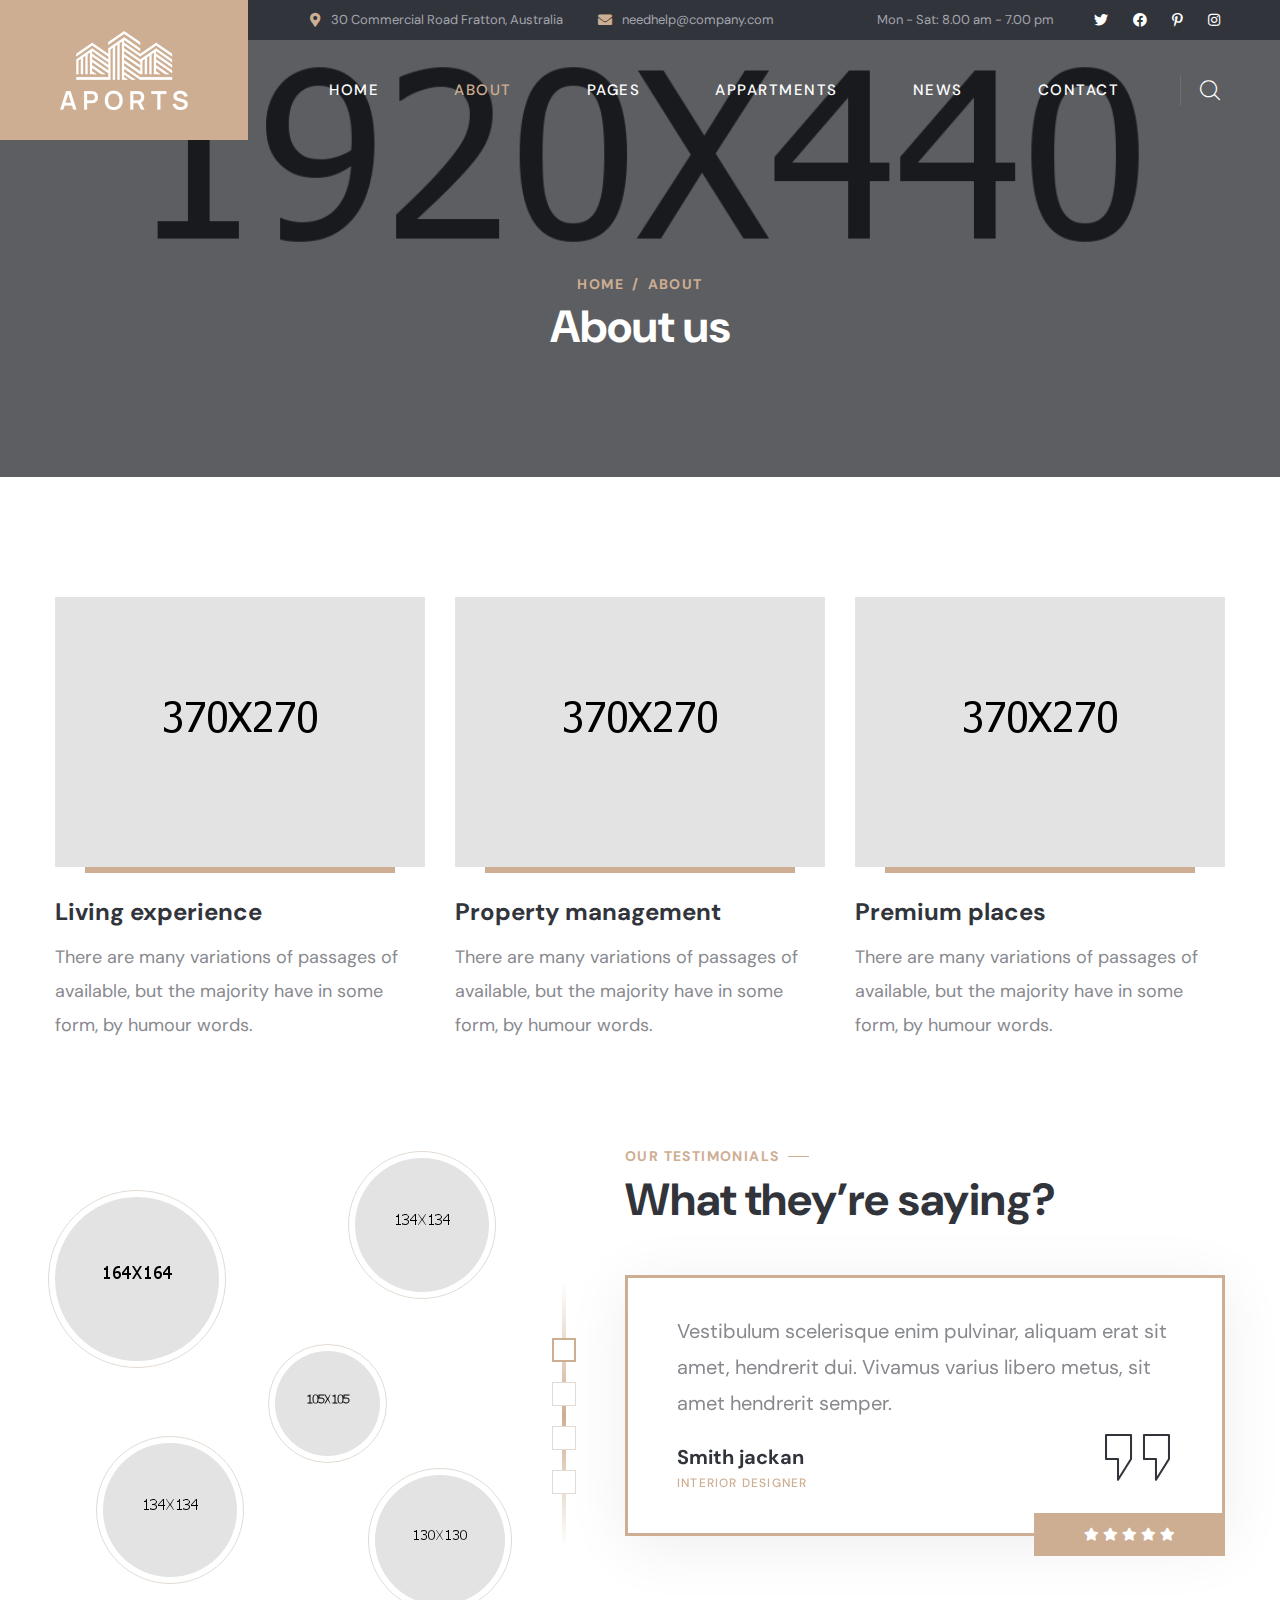
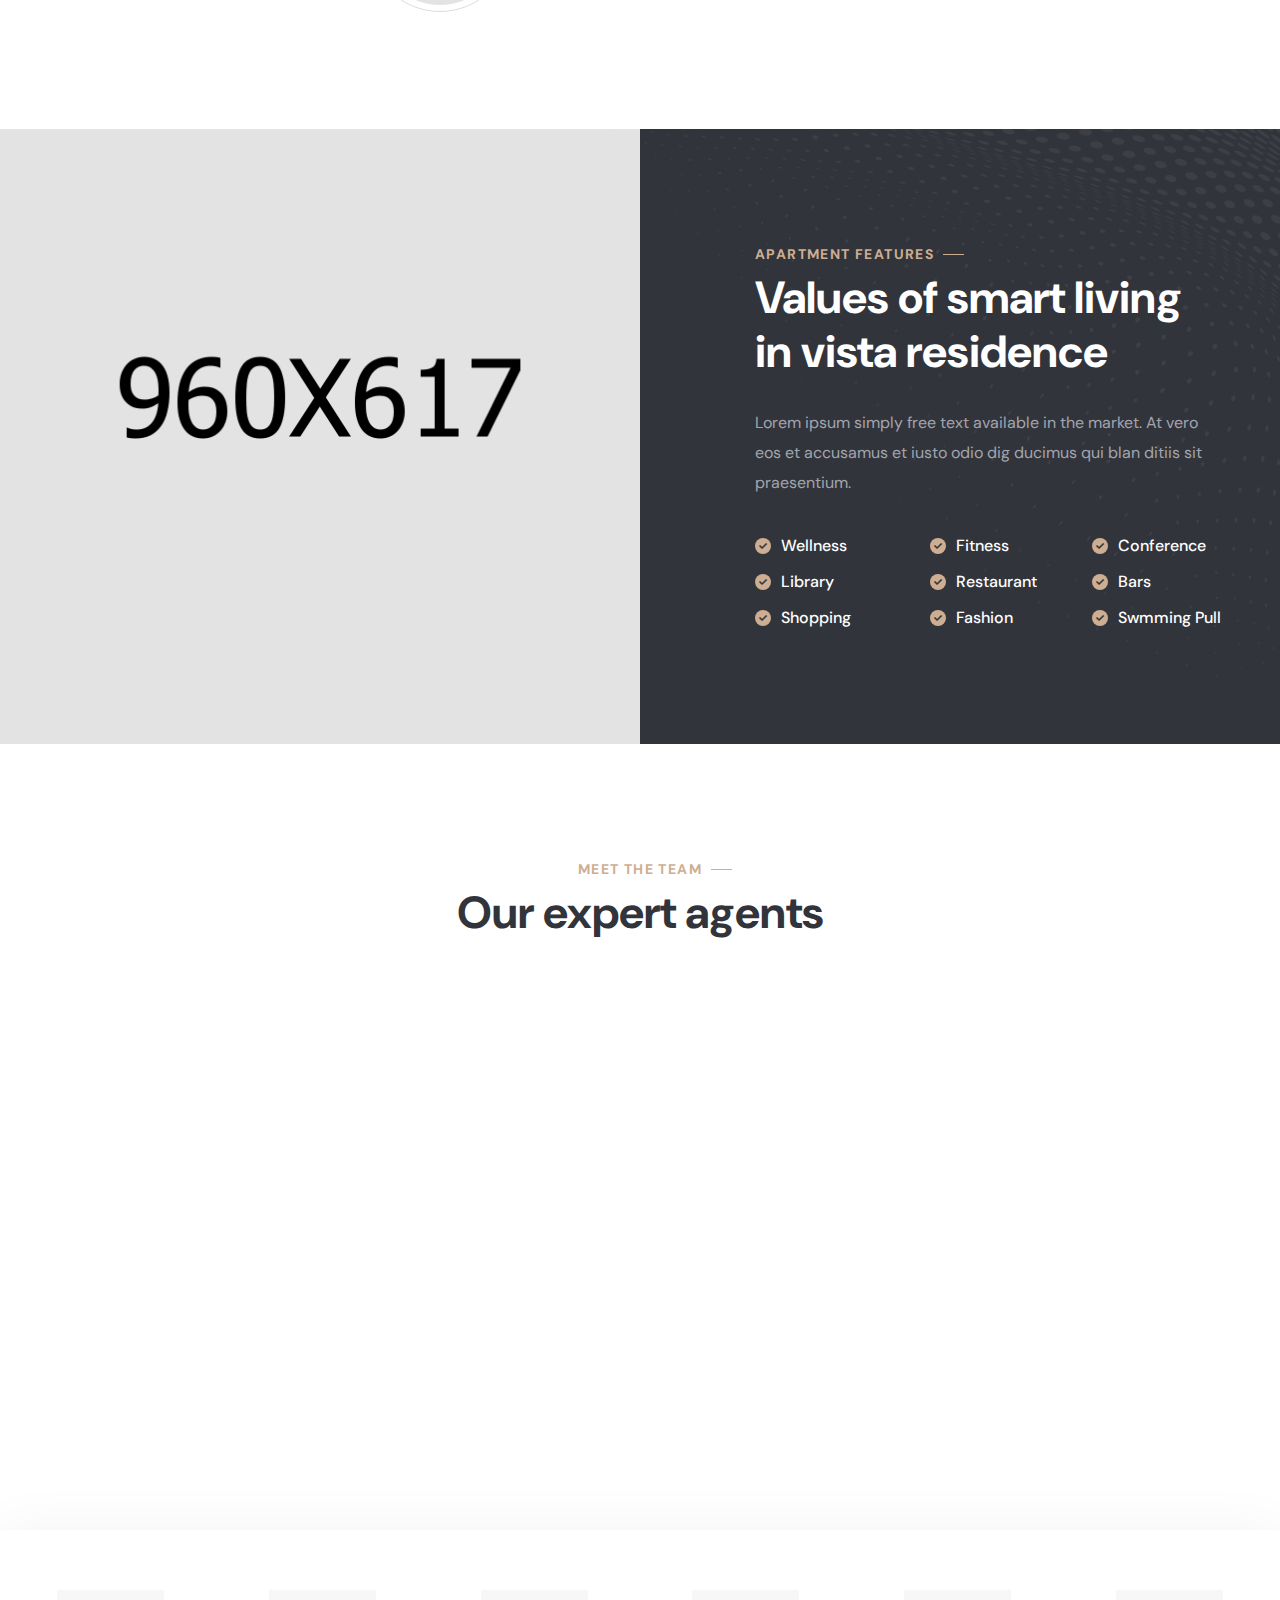
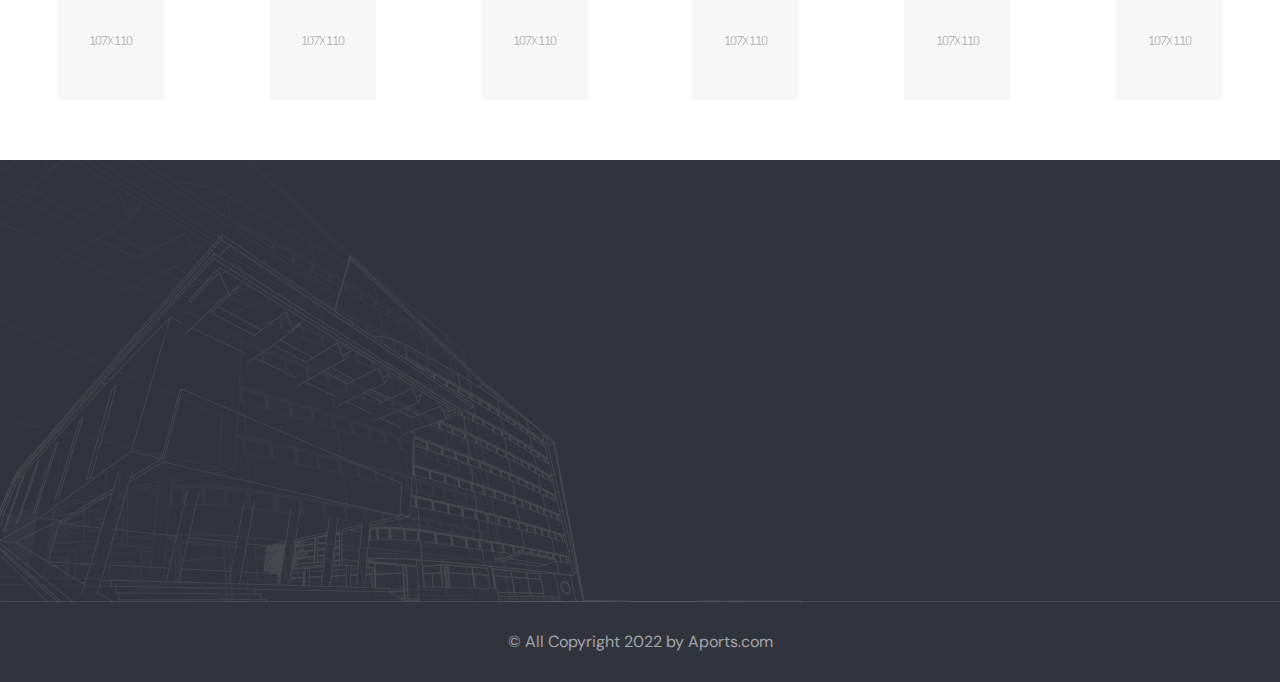
==== about.html @ 5c876b4f "initial commit" ====
<!DOCTYPE html>
<html lang="en">

<head>
    <meta charset="UTF-8" />
    <meta name="viewport" content="width=device-width, initial-scale=1.0" />
    <title> About || Aports || Aports HTML 5 Template </title>
    <!-- favicons Icons -->
    <link rel="apple-touch-icon" sizes="180x180" href="assets/images/favicons/apple-touch-icon.png" />
    <link rel="icon" type="image/png" sizes="32x32" href="assets/images/favicons/favicon-32x32.png" />
    <link rel="icon" type="image/png" sizes="16x16" href="assets/images/favicons/favicon-16x16.png" />
    <link rel="manifest" href="assets/images/favicons/site.webmanifest" />
    <meta name="description" content="Aports HTML 5 Template " />

    <!-- fonts -->
    <link rel="preconnect" href="https://fonts.googleapis.com">

    <link rel="preconnect" href="https://fonts.gstatic.com" crossorigin>

    <link
        href="https://fonts.googleapis.com/css2?family=DM+Sans:ital,wght@0,400;0,500;0,700;1,400;1,500;1,700&display=swap"
        rel="stylesheet">

    <link rel="stylesheet" href="assets/vendors/bootstrap/css/bootstrap.min.css" />
    <link rel="stylesheet" href="assets/vendors/animate/animate.min.css" />
    <link rel="stylesheet" href="assets/vendors/animate/custom-animate.css" />
    <link rel="stylesheet" href="assets/vendors/fontawesome/css/all.min.css" />
    <link rel="stylesheet" href="assets/vendors/jarallax/jarallax.css" />
    <link rel="stylesheet" href="assets/vendors/jquery-magnific-popup/jquery.magnific-popup.css" />
    <link rel="stylesheet" href="assets/vendors/nouislider/nouislider.min.css" />
    <link rel="stylesheet" href="assets/vendors/nouislider/nouislider.pips.css" />
    <link rel="stylesheet" href="assets/vendors/odometer/odometer.min.css" />
    <link rel="stylesheet" href="assets/vendors/swiper/swiper.min.css" />
    <link rel="stylesheet" href="assets/vendors/aports-icons/style.css">
    <link rel="stylesheet" href="assets/vendors/tiny-slider/tiny-slider.min.css" />
    <link rel="stylesheet" href="assets/vendors/reey-font/stylesheet.css" />
    <link rel="stylesheet" href="assets/vendors/owl-carousel/owl.carousel.min.css" />
    <link rel="stylesheet" href="assets/vendors/owl-carousel/owl.theme.default.min.css" />
    <link rel="stylesheet" href="assets/vendors/bxslider/jquery.bxslider.css" />
    <link rel="stylesheet" href="assets/vendors/bootstrap-select/css/bootstrap-select.min.css" />
    <link rel="stylesheet" href="assets/vendors/vegas/vegas.min.css" />
    <link rel="stylesheet" href="assets/vendors/jquery-ui/jquery-ui.css" />
    <link rel="stylesheet" href="assets/vendors/timepicker/timePicker.css" />

    <!-- template styles -->
    <link rel="stylesheet" href="assets/css/aports.css" />
    <link rel="stylesheet" href="assets/css/aports-responsive.css" />
</head>

<body class="custom-cursor">

    <div class="custom-cursor__cursor"></div>
    <div class="custom-cursor__cursor-two"></div>





    <div class="preloader">
        <div class="preloader__image"></div>
    </div>
    <!-- /.preloader -->


    <div class="page-wrapper">
        <header class="main-header">
            <div class="main-header__top">
                <div class="main-header__top-inner">
                    <div class="main-header__top-left">
                        <ul class="list-unstyled main-header__contact-list">
                            <li>
                                <div class="icon">
                                    <i class="fas fa-map-marker-alt"></i>
                                </div>
                                <div class="text">
                                    <p>30 Commercial Road Fratton, Australia</p>
                                </div>
                            </li>
                            <li>
                                <div class="icon">
                                    <i class="fas fa-envelope"></i>
                                </div>
                                <div class="text">
                                    <p><a href="mailto:needhelp@company.com">needhelp@company.com</a></p>
                                </div>
                            </li>
                        </ul>
                    </div>
                    <div class="main-header__top-right">
                        <div class="main-header__top-time">
                            <p>Mon - Sat: 8.00 am - 7.00 pm</p>
                        </div>
                        <div class="main-header__social">
                            <a href="#"><i class="fab fa-twitter"></i></a>
                            <a href="#"><i class="fab fa-facebook"></i></a>
                            <a href="#"><i class="fab fa-pinterest-p"></i></a>
                            <a href="#"><i class="fab fa-instagram"></i></a>
                        </div>
                    </div>
                </div>
            </div>
            <nav class="main-menu">
                <div class="main-menu__wrapper">
                    <div class="main-menu__wrapper-inner">
                        <div class="main-menu__left">
                            <div class="main-menu__logo">
                                <a href="index.html"><img src="assets/images/resources/logo-1.png" alt=""></a>
                            </div>
                        </div>
                        <div class="main-menu__main-menu-box">
                            <a href="#" class="mobile-nav__toggler"><i class="fa fa-bars"></i></a>
                            <ul class="main-menu__list">
                                <li class="dropdown">
                                    <a href="index.html">Home </a>
                                    <ul class="shadow-box">
                                        <li><a href="index.html">Home One</a></li>
                                        <li><a href="index2.html">Home Two</a></li>
                                        <li><a href="index3.html">Home Three</a></li>
                                        <li class="dropdown">
                                            <a href="#">Header Styles</a>
                                            <ul>
                                                <li><a href="index.html">Header One</a></li>
                                                <li><a href="index2.html">Header Two</a></li>
                                                <li><a href="index3.html">Header Three</a></li>
                                            </ul>
                                        </li>
                                    </ul>
                                </li>
                                <li class="current">
                                    <a href="about.html">About</a>
                                </li>
                                <li class="dropdown">
                                    <a href="#">Pages</a>
                                    <ul class="shadow-box">
                                        <li><a href="services.html">Services</a>
                                        </li>
                                        <li><a href="the-building.html">The Building</a>
                                        </li>
                                        <li><a href="agents.html">Agents</a></li>
                                        <li><a href="faq.html">FAQs</a></li>
                                    </ul>
                                </li>
                                <li class="dropdown">
                                    <a href="#">Appartments</a>
                                    <ul class="shadow-box">
                                        <li><a href="apartments.html">Apartments</a></li>
                                        <li><a href="apartment-details.html">Apartment Details</a></li>
                                    </ul>
                                </li>
                                <li class="dropdown">
                                    <a href="#">News</a>
                                    <ul class="shadow-box">
                                        <li><a href="news.html">News</a></li>
                                        <li><a href="news-details.html">News Details</a></li>
                                    </ul>
                                </li>
                                <li>
                                    <a href="contact.html">Contact</a>
                                </li>
                            </ul>
                        </div>
                        <div class="main-menu__right">
                            <div class="main-menu__search-btn-box">
                                <div class="main-menu__search-box">
                                    <a href="#" class="main-menu__search search-toggler icon-magnifying-glass"></a>
                                </div>
                                <div class="main-menu__btn-box">
                                    <a href="contact.html" class="thm-btn main-menu__btn">Schedule a Visit</a>
                                </div>
                            </div>
                        </div>
                    </div>
                </div>
            </nav>
        </header>

        <div class="stricky-header stricked-menu main-menu">
            <div class="sticky-header__content"></div><!-- /.sticky-header__content -->
        </div><!-- /.stricky-header -->

        <!--Page Header Start-->
        <section class="page-header">
            <div class="page-header-bg" style="background-image: url(assets/images/backgrounds/page-header-bg.jpg)">
            </div>
            <div class="container">
                <div class="page-header__inner">
                    <ul class="thm-breadcrumb list-unstyled">
                        <li><a href="index.html">Home</a></li>
                        <li><span>/</span></li>
                        <li>About</li>
                    </ul>
                    <h2>About us</h2>
                </div>
            </div>
        </section>
        <!--Page Header End-->

        <!--Feature Three Start-->
        <section class="feature-four">
            <div class="container">
                <div class="row">
                    <!--Feature Three Single Start-->
                    <div class="col-xl-4 col-lg-4 wow fadeInUp" data-wow-delay="100ms">
                        <div class="feature-four__single">
                            <div class="feature-four__img-box">
                                <div class="feature-four__img">
                                    <img src="assets/images/resources/feature-four-1-1.jpg" alt="">
                                </div>
                            </div>
                            <div class="feature-four__content">
                                <h3 class="feature-four__title"><a href="services.html">Living experience</a></h3>
                                <p class="feature-four__text">There are many variations of passages of available, but
                                    the majority have in some form, by humour words.</p>
                            </div>
                        </div>
                    </div>
                    <!--Feature Three Single End-->
                    <!--Feature Three Single Start-->
                    <div class="col-xl-4 col-lg-4 wow fadeInUp" data-wow-delay="100ms">
                        <div class="feature-four__single">
                            <div class="feature-four__img-box">
                                <div class="feature-four__img">
                                    <img src="assets/images/resources/feature-four-1-2.jpg" alt="">
                                </div>
                            </div>
                            <div class="feature-four__content">
                                <h3 class="feature-four__title"><a href="services.html">Property management</a></h3>
                                <p class="feature-four__text">There are many variations of passages of available, but
                                    the majority have in some form, by humour words.</p>
                            </div>
                        </div>
                    </div>
                    <!--Feature Three Single End-->
                    <!--Feature Three Single Start-->
                    <div class="col-xl-4 col-lg-4 wow fadeInUp" data-wow-delay="300ms">
                        <div class="feature-four__single">
                            <div class="feature-four__img-box">
                                <div class="feature-four__img">
                                    <img src="assets/images/resources/feature-four-1-3.jpg" alt="">
                                </div>
                            </div>
                            <div class="feature-four__content">
                                <h3 class="feature-four__title"><a href="services.html">Premium places</a></h3>
                                <p class="feature-four__text">There are many variations of passages of available, but
                                    the majority have in some form, by humour words.</p>
                            </div>
                        </div>
                    </div>
                    <!--Feature Three Single End-->
                </div>
            </div>
        </section>
        <!--Feature Three End-->

        <!--Testimonial One Start-->
        <section class="testimonial-one testimonial-two">
            <div class="container">
                <div class="row">
                    <div class="col-xl-5 col-lg-5">
                        <div class="testimonial-one__left">
                            <div class="testimonial-one__img-1">
                                <img src="assets/images/testimonial/testimonial-1-1.jpg" alt="">
                            </div>
                            <div class="testimonial-one__img-1 testimonial-one__img-2">
                                <img src="assets/images/testimonial/testimonial-1-2.jpg" alt="">
                            </div>
                            <div class="testimonial-one__img-1 testimonial-one__img-3">
                                <img src="assets/images/testimonial/testimonial-1-3.jpg" alt="">
                            </div>
                            <div class="testimonial-one__img-1 testimonial-one__img-4">
                                <img src="assets/images/testimonial/testimonial-1-4.jpg" alt="">
                            </div>
                            <div class="testimonial-one__img-1 testimonial-one__img-5">
                                <img src="assets/images/testimonial/testimonial-1-5.jpg" alt="">
                            </div>
                        </div>
                    </div>
                    <div class="col-xl-7 col-lg-7">
                        <div class="testimonial-one__right">
                            <div class="section-title text-left">
                                <span class="section-title__tagline">our Testimonials</span>
                                <h2 class="section-title__title">What they’re saying?</h2>
                            </div>
                            <div class="testimonial-one__carousel thm-owl__carousel owl-theme owl-carousel"
                                data-owl-options='{
                                "items": 1,
                                "margin": 30,
                                "smartSpeed": 700,
                                "loop":true,
                                "autoplay": 6000,
                                "nav":false,
                                "dots":true,
                                "navText": ["<span class=\"fa fa-angle-left\"></span>","<span class=\"fa fa-angle-right\"></span>"],
                                "responsive":{
                                    "0":{
                                        "items":1
                                    },
                                    "768":{
                                        "items":1
                                    },
                                    "992":{
                                        "items": 1
                                    }
                                }
                            }'>
                                <!--Testimonial One Single Start-->
                                <div class="item">
                                    <div class="testimonial-one__single">
                                        <p class="testimonial-one__text">Vestibulum scelerisque enim pulvinar, aliquam
                                            erat sit amet, hendrerit dui. Vivamus varius libero metus, sit amet
                                            hendrerit semper.</p>
                                        <div class="testimonial-one__client-info">
                                            <h3 class="testimonial-one__client-name">Smith jackan</h3>
                                            <p class="testimonial-one__client-title">interior Designer</p>
                                        </div>
                                        <div class="testimonial-one__quote">
                                            <span class="icon-quotes"></span>
                                        </div>
                                        <div class="testimonial-one__rating">
                                            <i class="fa fa-star"></i>
                                            <i class="fa fa-star"></i>
                                            <i class="fa fa-star"></i>
                                            <i class="fa fa-star"></i>
                                            <i class="fa fa-star"></i>
                                        </div>
                                    </div>
                                </div>
                                <!--Testimonial One Single End-->
                                <!--Testimonial One Single Start-->
                                <div class="item">
                                    <div class="testimonial-one__single">
                                        <p class="testimonial-one__text">Vestibulum scelerisque enim pulvinar, aliquam
                                            erat sit amet, hendrerit dui. Vivamus varius libero metus, sit amet
                                            hendrerit semper.</p>
                                        <div class="testimonial-one__client-info">
                                            <h3 class="testimonial-one__client-name">Kevin smith</h3>
                                            <p class="testimonial-one__client-title">interior Designer</p>
                                        </div>
                                        <div class="testimonial-one__quote">
                                            <span class="icon-quotes"></span>
                                        </div>
                                        <div class="testimonial-one__rating">
                                            <i class="fa fa-star"></i>
                                            <i class="fa fa-star"></i>
                                            <i class="fa fa-star"></i>
                                            <i class="fa fa-star"></i>
                                            <i class="fa fa-star"></i>
                                        </div>
                                    </div>
                                </div>
                                <!--Testimonial One Single End-->
                                <!--Testimonial One Single Start-->
                                <div class="item">
                                    <div class="testimonial-one__single">
                                        <p class="testimonial-one__text">Vestibulum scelerisque enim pulvinar, aliquam
                                            erat sit amet, hendrerit dui. Vivamus varius libero metus, sit amet
                                            hendrerit semper.</p>
                                        <div class="testimonial-one__client-info">
                                            <h3 class="testimonial-one__client-name">Mike hardson</h3>
                                            <p class="testimonial-one__client-title">interior Designer</p>
                                        </div>
                                        <div class="testimonial-one__quote">
                                            <span class="icon-quotes"></span>
                                        </div>
                                        <div class="testimonial-one__rating">
                                            <i class="fa fa-star"></i>
                                            <i class="fa fa-star"></i>
                                            <i class="fa fa-star"></i>
                                            <i class="fa fa-star"></i>
                                            <i class="fa fa-star"></i>
                                        </div>
                                    </div>
                                </div>
                                <!--Testimonial One Single End-->
                                <!--Testimonial One Single Start-->
                                <div class="item">
                                    <div class="testimonial-one__single">
                                        <p class="testimonial-one__text">Vestibulum scelerisque enim pulvinar, aliquam
                                            erat sit amet, hendrerit dui. Vivamus varius libero metus, sit amet
                                            hendrerit semper.</p>
                                        <div class="testimonial-one__client-info">
                                            <h3 class="testimonial-one__client-name">Sandar sims</h3>
                                            <p class="testimonial-one__client-title">interior Designer</p>
                                        </div>
                                        <div class="testimonial-one__quote">
                                            <span class="icon-quotes"></span>
                                        </div>
                                        <div class="testimonial-one__rating">
                                            <i class="fa fa-star"></i>
                                            <i class="fa fa-star"></i>
                                            <i class="fa fa-star"></i>
                                            <i class="fa fa-star"></i>
                                            <i class="fa fa-star"></i>
                                        </div>
                                    </div>
                                </div>
                                <!--Testimonial One Single End-->
                            </div>
                        </div>
                    </div>
                </div>
            </div>
        </section>
        <!--Testimonial One End-->

        <!--Value Two Start-->
        <section class="value-two">
            <div class="value-two__wrap">
                <div class="value-two__left">
                    <div class="value-two__bg"
                        style="background-image: url(assets/images/backgrounds/value-two-bg.jpg);"></div>
                </div>
                <div class="value-two__right">
                    <div class="value-two__shape-1 float-bob-x">
                        <img src="assets/images/shapes/value-two-shape-1.png" alt="">
                    </div>
                    <div class="value-two__right-content">
                        <div class="section-title text-left">
                            <span class="section-title__tagline">apartment features</span>
                            <h2 class="section-title__title">Values of smart living in vista residence</h2>
                        </div>
                        <p class="value-two__text">Lorem ipsum simply free text available in the market. At vero eos et
                            accusamus et iusto odio dig ducimus qui blan ditiis sit praesentium.</p>
                        <div class="value-two__points-box">
                            <ul class="list-unstyled value-two__points">
                                <li>
                                    <div class="icon">
                                        <i class="fa fa-check"></i>
                                    </div>
                                    <div class="text">
                                        <p>Wellness</p>
                                    </div>
                                </li>
                                <li>
                                    <div class="icon">
                                        <i class="fa fa-check"></i>
                                    </div>
                                    <div class="text">
                                        <p>Library</p>
                                    </div>
                                </li>
                                <li>
                                    <div class="icon">
                                        <i class="fa fa-check"></i>
                                    </div>
                                    <div class="text">
                                        <p>Shopping</p>
                                    </div>
                                </li>
                            </ul>
                            <ul class="list-unstyled value-two__points value-two__points-two">
                                <li>
                                    <div class="icon">
                                        <i class="fa fa-check"></i>
                                    </div>
                                    <div class="text">
                                        <p>Fitness</p>
                                    </div>
                                </li>
                                <li>
                                    <div class="icon">
                                        <i class="fa fa-check"></i>
                                    </div>
                                    <div class="text">
                                        <p>Restaurant</p>
                                    </div>
                                </li>
                                <li>
                                    <div class="icon">
                                        <i class="fa fa-check"></i>
                                    </div>
                                    <div class="text">
                                        <p>Fashion</p>
                                    </div>
                                </li>
                            </ul>
                            <ul class="list-unstyled value-two__points value-two__points-three">
                                <li>
                                    <div class="icon">
                                        <i class="fa fa-check"></i>
                                    </div>
                                    <div class="text">
                                        <p>Conference</p>
                                    </div>
                                </li>
                                <li>
                                    <div class="icon">
                                        <i class="fa fa-check"></i>
                                    </div>
                                    <div class="text">
                                        <p>Bars</p>
                                    </div>
                                </li>
                                <li>
                                    <div class="icon">
                                        <i class="fa fa-check"></i>
                                    </div>
                                    <div class="text">
                                        <p>Swmming Pull</p>
                                    </div>
                                </li>
                            </ul>
                        </div>
                    </div>
                </div>
            </div>
        </section>
        <!--Value Two End-->

        <!--Team Two Start-->
        <section class="team-two">
            <div class="container">
                <div class="section-title text-center">
                    <span class="section-title__tagline">meet the team</span>
                    <h2 class="section-title__title">Our expert agents</h2>
                </div>
                <div class="row">
                    <!--Team Two Single Start-->
                    <div class="col-xl-3 col-lg-6 col-md-6 wow fadeInUp" data-wow-delay="100ms">
                        <div class="team-two__single">
                            <div class="team-two__img-box">
                                <div class="team-two__img">
                                    <img src="assets/images/team/team-two-img-1-1.jpg" alt="">
                                </div>
                                <div class="team-two__hover">
                                    <h3 class="team-two__hover-name"><a href="agents.html">Sandar sims</a></h3>
                                    <p class="team-two__hover-sub-title">Area agent</p>
                                    <div class="team-two__social">
                                        <a href="#"><i class="fab fa-twitter"></i></a>
                                        <a href="#"><i class="fab fa-facebook"></i></a>
                                        <a href="#"><i class="fab fa-pinterest-p"></i></a>
                                        <a href="#"><i class="fab fa-instagram"></i></a>
                                    </div>
                                </div>
                            </div>
                            <div class="team-two__content">
                                <h3 class="team-two__name"><a href="agents.html">Sandar sims</a></h3>
                                <p class="team-two__sub-title">Area agent</p>
                            </div>
                        </div>
                    </div>
                    <!--Team Two Single End-->
                    <!--Team Two Single Start-->
                    <div class="col-xl-3 col-lg-6 col-md-6 wow fadeInUp" data-wow-delay="200ms">
                        <div class="team-two__single">
                            <div class="team-two__img-box">
                                <div class="team-two__img">
                                    <img src="assets/images/team/team-two-img-1-2.jpg" alt="">
                                </div>
                                <div class="team-two__hover">
                                    <h3 class="team-two__hover-name"><a href="agents.html">Mike hardson</a></h3>
                                    <p class="team-two__hover-sub-title">Area agent</p>
                                    <div class="team-two__social">
                                        <a href="#"><i class="fab fa-twitter"></i></a>
                                        <a href="#"><i class="fab fa-facebook"></i></a>
                                        <a href="#"><i class="fab fa-pinterest-p"></i></a>
                                        <a href="#"><i class="fab fa-instagram"></i></a>
                                    </div>
                                </div>
                            </div>
                            <div class="team-two__content">
                                <h3 class="team-two__name"><a href="agents.html">Mike hardson</a></h3>
                                <p class="team-two__sub-title">Area agent</p>
                            </div>
                        </div>
                    </div>
                    <!--Team Two Single End-->
                    <!--Team Two Single Start-->
                    <div class="col-xl-3 col-lg-6 col-md-6 wow fadeInUp" data-wow-delay="300ms">
                        <div class="team-two__single">
                            <div class="team-two__img-box">
                                <div class="team-two__img">
                                    <img src="assets/images/team/team-two-img-1-3.jpg" alt="">
                                </div>
                                <div class="team-two__hover">
                                    <h3 class="team-two__hover-name"><a href="agents.html">Jessica brown</a></h3>
                                    <p class="team-two__hover-sub-title">Area agent</p>
                                    <div class="team-two__social">
                                        <a href="#"><i class="fab fa-twitter"></i></a>
                                        <a href="#"><i class="fab fa-facebook"></i></a>
                                        <a href="#"><i class="fab fa-pinterest-p"></i></a>
                                        <a href="#"><i class="fab fa-instagram"></i></a>
                                    </div>
                                </div>
                            </div>
                            <div class="team-two__content">
                                <h3 class="team-two__name"><a href="agents.html">Jessica brown</a></h3>
                                <p class="team-two__sub-title">Area agent</p>
                            </div>
                        </div>
                    </div>
                    <!--Team Two Single End-->
                    <!--Team Two Single Start-->
                    <div class="col-xl-3 col-lg-6 col-md-6 wow fadeInUp" data-wow-delay="400ms">
                        <div class="team-two__single">
                            <div class="team-two__img-box">
                                <div class="team-two__img">
                                    <img src="assets/images/team/team-two-img-1-4.jpg" alt="">
                                </div>
                                <div class="team-two__hover">
                                    <h3 class="team-two__hover-name"><a href="agents.html">Kevin martin</a></h3>
                                    <p class="team-two__hover-sub-title">Area agent</p>
                                    <div class="team-two__social">
                                        <a href="#"><i class="fab fa-twitter"></i></a>
                                        <a href="#"><i class="fab fa-facebook"></i></a>
                                        <a href="#"><i class="fab fa-pinterest-p"></i></a>
                                        <a href="#"><i class="fab fa-instagram"></i></a>
                                    </div>
                                </div>
                            </div>
                            <div class="team-two__content">
                                <h3 class="team-two__name"><a href="agents.html">Kevin martin</a></h3>
                                <p class="team-two__sub-title">Area agent</p>
                            </div>
                        </div>
                    </div>
                    <!--Team Two Single End-->
                </div>
            </div>
        </section>
        <!--Team Two End-->

        <!--Brand Two Start-->
        <section class="brand-two">
            <div class="container">
                <div class="row">
                    <div class="col-xl-12">
                        <div class="brand-two__inner">
                            <div class="thm-swiper__slider swiper-container" data-swiper-options='{"spaceBetween": 100, "slidesPerView": 5, "autoplay": { "delay": 5000 }, "breakpoints": {
                        "0": {
                            "spaceBetween": 30,
                            "slidesPerView": 2
                        },
                        "375": {
                            "spaceBetween": 30,
                            "slidesPerView": 2
                        },
                        "575": {
                            "spaceBetween": 30,
                            "slidesPerView": 3
                        },
                        "767": {
                            "spaceBetween": 50,
                            "slidesPerView": 4
                        },
                        "991": {
                            "spaceBetween": 50,
                            "slidesPerView": 5
                        },
                        "1199": {
                            "spaceBetween": 100,
                            "slidesPerView": 6
                        }
                    }}'>
                                <div class="swiper-wrapper">
                                    <div class="swiper-slide">
                                        <img src="assets/images/brand/brand-2-1.png" alt="">
                                    </div><!-- /.swiper-slide -->
                                    <div class="swiper-slide">
                                        <img src="assets/images/brand/brand-2-2.png" alt="">
                                    </div><!-- /.swiper-slide -->
                                    <div class="swiper-slide">
                                        <img src="assets/images/brand/brand-2-3.png" alt="">
                                    </div><!-- /.swiper-slide -->
                                    <div class="swiper-slide">
                                        <img src="assets/images/brand/brand-2-4.png" alt="">
                                    </div><!-- /.swiper-slide -->
                                    <div class="swiper-slide">
                                        <img src="assets/images/brand/brand-2-5.png" alt="">
                                    </div><!-- /.swiper-slide -->
                                    <div class="swiper-slide">
                                        <img src="assets/images/brand/brand-2-6.png" alt="">
                                    </div><!-- /.swiper-slide -->
                                    <div class="swiper-slide">
                                        <img src="assets/images/brand/brand-2-1.png" alt="">
                                    </div><!-- /.swiper-slide -->
                                    <div class="swiper-slide">
                                        <img src="assets/images/brand/brand-2-2.png" alt="">
                                    </div><!-- /.swiper-slide -->
                                    <div class="swiper-slide">
                                        <img src="assets/images/brand/brand-2-3.png" alt="">
                                    </div><!-- /.swiper-slide -->
                                    <div class="swiper-slide">
                                        <img src="assets/images/brand/brand-2-4.png" alt="">
                                    </div><!-- /.swiper-slide -->
                                    <div class="swiper-slide">
                                        <img src="assets/images/brand/brand-2-5.png" alt="">
                                    </div><!-- /.swiper-slide -->
                                    <div class="swiper-slide">
                                        <img src="assets/images/brand/brand-2-6.png" alt="">
                                    </div><!-- /.swiper-slide -->
                                </div>
                            </div>
                        </div>
                    </div>
                </div>
            </div>
        </section>
        <!--Brand Two End-->

        <!--Site Footer Start-->
        <footer class="site-footer">
            <div class="site-footer__top">
                <div class="site-footer__shape-1 float-bob-x">
                    <img src="assets/images/shapes/site-footer-shape-1.png" alt="">
                </div>
                <div class="container">
                    <div class="site-footer__top-inner">
                        <div class="row">
                            <div class="col-xl-4 col-lg-6 col-md-6 wow fadeInUp" data-wow-delay="100ms">
                                <div class="footer-widget__column footer-widget__about">
                                    <div class="footer-widget__about-text-box">
                                        <p class="footer-widget__about-text">Aports find out all the ways to enjoy
                                            modern and luxury residential life around the world.</p>
                                    </div>
                                    <div class="site-footer__social">
                                        <a href="#"><i class="fab fa-twitter"></i></a>
                                        <a href="#"><i class="fab fa-facebook"></i></a>
                                        <a href="#"><i class="fab fa-pinterest-p"></i></a>
                                        <a href="#"><i class="fab fa-instagram"></i></a>
                                    </div>
                                </div>
                            </div>
                            <div class="col-xl-2 col-lg-6 col-md-6 wow fadeInUp" data-wow-delay="200ms">
                                <div class="footer-widget__column footer-widget__Explore">
                                    <div class="footer-widget__title-box">
                                        <h3 class="footer-widget__title">Explore</h3>
                                    </div>
                                    <ul class="footer-widget__Explore-list list-unstyled">
                                        <li><a href="about.html">About</a></li>
                                        <li><a href="contact.html">Contact</a></li>
                                        <li><a href="about.html">Custom Widget</a></li>
                                        <li><a href="about.html">Shortcodes</a></li>
                                        <li><a href="about.html">Blank page</a></li>
                                    </ul>
                                </div>
                            </div>
                            <div class="col-xl-3 col-lg-6 col-md-6 wow fadeInUp" data-wow-delay="300ms">
                                <div class="footer-widget__column footer-widget__find">
                                    <div class="footer-widget__title-box">
                                        <h3 class="footer-widget__title">Find</h3>
                                    </div>
                                    <p class="footer-widget__find-text">30 Broklyn Golden Street, New <br> York United
                                        States of <br> America</p>
                                </div>
                            </div>
                            <div class="col-xl-3 col-lg-6 col-md-6 wow fadeInUp" data-wow-delay="400ms">
                                <div class="footer-widget__column footer-widget__Contact">
                                    <div class="footer-widget__title-box">
                                        <h3 class="footer-widget__title">Contact</h3>
                                    </div>
                                    <ul class="footer-widget__Contact-list list-unstyled">
                                        <li>
                                            <div class="icon">
                                                <span class="fas fa-phone-alt"></span>
                                            </div>
                                            <div class="text">
                                                <p><a href="tel:23425446680">+23 425 4466 80</a></p>
                                            </div>
                                        </li>
                                        <li>
                                            <div class="icon">
                                                <span class="fas fa-clock"></span>
                                            </div>
                                            <div class="text">
                                                <p>Mon - Sun: 8AM - 8PM</p>
                                            </div>
                                        </li>
                                        <li>
                                            <div class="icon">
                                                <span class="fas fa-envelope"></span>
                                            </div>
                                            <div class="text">
                                                <p><a href="mailto:needhelp@company.com">needhelp@company.com</a></p>
                                            </div>
                                        </li>
                                    </ul>
                                </div>
                            </div>
                        </div>
                    </div>
                </div>
            </div>
            <div class="site-footer__bottom">
                <div class="container">
                    <div class="row">
                        <div class="col-xl-12">
                            <div class="site-footer__bottom-inner">
                                <p class="site-footer__bottom-text">© All Copyright 2022 by <a href="#">Aports.com</a>
                                </p>
                            </div>
                        </div>
                    </div>
                </div>
            </div>
        </footer>
        <!--Site Footer End-->


    </div><!-- /.page-wrapper -->


    <div class="mobile-nav__wrapper">
        <div class="mobile-nav__overlay mobile-nav__toggler"></div>
        <!-- /.mobile-nav__overlay -->
        <div class="mobile-nav__content">
            <span class="mobile-nav__close mobile-nav__toggler"><i class="fa fa-times"></i></span>

            <div class="logo-box">
                <a href="index.html" aria-label="logo image"><img src="assets/images/resources/logo-3.png" width="122"
                        alt="" /></a>
            </div>
            <!-- /.logo-box -->
            <div class="mobile-nav__container"></div>
            <!-- /.mobile-nav__container -->

            <ul class="mobile-nav__contact list-unstyled">
                <li>
                    <i class="fa fa-envelope"></i>
                    <a href="mailto:needhelp@packageName__.com">needhelp@agrion.com</a>
                </li>
                <li>
                    <i class="fa fa-phone-alt"></i>
                    <a href="tel:666-888-0000">666 888 0000</a>
                </li>
            </ul><!-- /.mobile-nav__contact -->
            <div class="mobile-nav__top">
                <div class="mobile-nav__social">
                    <a href="#" class="fab fa-twitter"></a>
                    <a href="#" class="fab fa-facebook-square"></a>
                    <a href="#" class="fab fa-pinterest-p"></a>
                    <a href="#" class="fab fa-instagram"></a>
                </div><!-- /.mobile-nav__social -->
            </div><!-- /.mobile-nav__top -->



        </div>
        <!-- /.mobile-nav__content -->
    </div>
    <!-- /.mobile-nav__wrapper -->

    <div class="search-popup">
        <div class="search-popup__overlay search-toggler"></div>
        <!-- /.search-popup__overlay -->
        <div class="search-popup__content">
            <form action="#">
                <label for="search" class="sr-only">search here</label><!-- /.sr-only -->
                <input type="text" id="search" placeholder="Search Here..." />
                <button type="submit" aria-label="search submit" class="thm-btn">
                    <i class="icon-magnifying-glass"></i>
                </button>
            </form>
        </div>
        <!-- /.search-popup__content -->
    </div>
    <!-- /.search-popup -->

    <a href="#" data-target="html" class="scroll-to-target scroll-to-top"><i class="icon-right-arrow"></i></a>

    <script src="assets/vendors/jquery/jquery-3.6.0.min.js"></script>
    <script src="assets/vendors/bootstrap/js/bootstrap.bundle.min.js"></script>
    <script src="assets/vendors/jarallax/jarallax.min.js"></script>
    <script src="assets/vendors/jquery-ajaxchimp/jquery.ajaxchimp.min.js"></script>
    <script src="assets/vendors/jquery-appear/jquery.appear.min.js"></script>
    <script src="assets/vendors/jquery-circle-progress/jquery.circle-progress.min.js"></script>
    <script src="assets/vendors/jquery-magnific-popup/jquery.magnific-popup.min.js"></script>
    <script src="assets/vendors/jquery-validate/jquery.validate.min.js"></script>
    <script src="assets/vendors/nouislider/nouislider.min.js"></script>
    <script src="assets/vendors/odometer/odometer.min.js"></script>
    <script src="assets/vendors/swiper/swiper.min.js"></script>
    <script src="assets/vendors/tiny-slider/tiny-slider.min.js"></script>
    <script src="assets/vendors/wnumb/wNumb.min.js"></script>
    <script src="assets/vendors/wow/wow.js"></script>
    <script src="assets/vendors/isotope/isotope.js"></script>
    <script src="assets/vendors/countdown/countdown.min.js"></script>
    <script src="assets/vendors/owl-carousel/owl.carousel.min.js"></script>
    <script src="assets/vendors/bxslider/jquery.bxslider.min.js"></script>
    <script src="assets/vendors/bootstrap-select/js/bootstrap-select.min.js"></script>
    <script src="assets/vendors/vegas/vegas.min.js"></script>
    <script src="assets/vendors/jquery-ui/jquery-ui.js"></script>
    <script src="assets/vendors/timepicker/timePicker.js"></script>
    <script src="assets/vendors/circleType/jquery.circleType.js"></script>
    <script src="assets/vendors/circleType/jquery.lettering.min.js"></script>




    <!-- template js -->
    <script src="assets/js/aports.js"></script>
</body>

</html>
---- assets/vendors/jarallax/jarallax.css ----
.jarallax {
    position: relative;
    z-index: 0;
}
.jarallax > .jarallax-img {
    position: absolute;
    object-fit: cover;
    /* support for plugin https://github.com/bfred-it/object-fit-images */
    font-family: 'object-fit: cover;';
    top: 0;
    left: 0;
    width: 100%;
    height: 100%;
    z-index: -1;
}
---- assets/vendors/nouislider/nouislider.min.css ----
/*! nouislider - 14.1.1 - 12/15/2019 */
.noUi-target,.noUi-target *{-webkit-touch-callout:none;-webkit-tap-highlight-color:transparent;-webkit-user-select:none;-ms-touch-action:none;touch-action:none;-ms-user-select:none;-moz-user-select:none;user-select:none;-moz-box-sizing:border-box;box-sizing:border-box}.noUi-target{position:relative}.noUi-base,.noUi-connects{width:100%;height:100%;position:relative;z-index:1}.noUi-connects{overflow:hidden;z-index:0}.noUi-connect,.noUi-origin{will-change:transform;position:absolute;z-index:1;top:0;right:0;-ms-transform-origin:0 0;-webkit-transform-origin:0 0;-webkit-transform-style:preserve-3d;transform-origin:0 0;transform-style:flat}.noUi-connect{height:100%;width:100%}.noUi-origin{height:10%;width:10%}.noUi-txt-dir-rtl.noUi-horizontal .noUi-origin{left:0;right:auto}.noUi-vertical .noUi-origin{width:0}.noUi-horizontal .noUi-origin{height:0}.noUi-handle{-webkit-backface-visibility:hidden;backface-visibility:hidden;position:absolute}.noUi-touch-area{height:100%;width:100%}.noUi-state-tap .noUi-connect,.noUi-state-tap .noUi-origin{-webkit-transition:transform .3s;transition:transform .3s}.noUi-state-drag *{cursor:inherit!important}.noUi-horizontal{height:18px}.noUi-horizontal .noUi-handle{width:34px;height:28px;right:-17px;top:-6px}.noUi-vertical{width:18px}.noUi-vertical .noUi-handle{width:28px;height:34px;right:-6px;top:-17px}.noUi-txt-dir-rtl.noUi-horizontal .noUi-handle{left:-17px;right:auto}.noUi-target{background:#FAFAFA;border-radius:4px;border:1px solid #D3D3D3;box-shadow:inset 0 1px 1px #F0F0F0,0 3px 6px -5px #BBB}.noUi-connects{border-radius:3px}.noUi-connect{background:#3FB8AF}.noUi-draggable{cursor:ew-resize}.noUi-vertical .noUi-draggable{cursor:ns-resize}.noUi-handle{border:1px solid #D9D9D9;border-radius:3px;background:#FFF;cursor:default;box-shadow:inset 0 0 1px #FFF,inset 0 1px 7px #EBEBEB,0 3px 6px -3px #BBB}.noUi-active{box-shadow:inset 0 0 1px #FFF,inset 0 1px 7px #DDD,0 3px 6px -3px #BBB}.noUi-handle:after,.noUi-handle:before{content:"";display:block;position:absolute;height:14px;width:1px;background:#E8E7E6;left:14px;top:6px}.noUi-handle:after{left:17px}.noUi-vertical .noUi-handle:after,.noUi-vertical .noUi-handle:before{width:14px;height:1px;left:6px;top:14px}.noUi-vertical .noUi-handle:after{top:17px}[disabled] .noUi-connect{background:#B8B8B8}[disabled] .noUi-handle,[disabled].noUi-handle,[disabled].noUi-target{cursor:not-allowed}.noUi-pips,.noUi-pips *{-moz-box-sizing:border-box;box-sizing:border-box}.noUi-pips{position:absolute;color:#999}.noUi-value{position:absolute;white-space:nowrap;text-align:center}.noUi-value-sub{color:#ccc;font-size:10px}.noUi-marker{position:absolute;background:#CCC}.noUi-marker-sub{background:#AAA}.noUi-marker-large{background:#AAA}.noUi-pips-horizontal{padding:10px 0;height:80px;top:100%;left:0;width:100%}.noUi-value-horizontal{-webkit-transform:translate(-50%,50%);transform:translate(-50%,50%)}.noUi-rtl .noUi-value-horizontal{-webkit-transform:translate(50%,50%);transform:translate(50%,50%)}.noUi-marker-horizontal.noUi-marker{margin-left:-1px;width:2px;height:5px}.noUi-marker-horizontal.noUi-marker-sub{height:10px}.noUi-marker-horizontal.noUi-marker-large{height:15px}.noUi-pips-vertical{padding:0 10px;height:100%;top:0;left:100%}.noUi-value-vertical{-webkit-transform:translate(0,-50%);transform:translate(0,-50%);padding-left:25px}.noUi-rtl .noUi-value-vertical{-webkit-transform:translate(0,50%);transform:translate(0,50%)}.noUi-marker-vertical.noUi-marker{width:5px;height:2px;margin-top:-1px}.noUi-marker-vertical.noUi-marker-sub{width:10px}.noUi-marker-vertical.noUi-marker-large{width:15px}.noUi-tooltip{display:block;position:absolute;border:1px solid #D9D9D9;border-radius:3px;background:#fff;color:#000;padding:5px;text-align:center;white-space:nowrap}.noUi-horizontal .noUi-tooltip{-webkit-transform:translate(-50%,0);transform:translate(-50%,0);left:50%;bottom:120%}.noUi-vertical .noUi-tooltip{-webkit-transform:translate(0,-50%);transform:translate(0,-50%);top:50%;right:120%}
---- assets/vendors/nouislider/nouislider.pips.css ----
/* Base;
 *
 */
.noUi-pips,
.noUi-pips * {
-moz-box-sizing: border-box;
	box-sizing: border-box;
}
.noUi-pips {
	position: absolute;
	font: 400 12px Arial;
	color: #999;
}

/* Values;
 *
 */
.noUi-value {
	width: 40px;
	position: absolute;
	text-align: center;
}
.noUi-value-sub {
	color: #ccc;
	font-size: 10px;
}

/* Markings;
 *
 */
.noUi-marker {
	position: absolute;
	background: #CCC;
}
.noUi-marker-sub {
	background: #AAA;
}
.noUi-marker-large {
	background: #AAA;
}

/* Horizontal layout;
 *
 */
.noUi-pips-horizontal {
	padding: 10px 0;
	height: 50px;
	top: 100%;
	left: 0;
	width: 100%;
}
.noUi-value-horizontal {
	margin-left: -20px;
	padding-top: 20px;
}
.noUi-value-horizontal.noUi-value-sub {
	padding-top: 15px;
}

.noUi-marker-horizontal.noUi-marker {
	margin-left: -1px;
	width: 2px;
	height: 5px;
}
.noUi-marker-horizontal.noUi-marker-sub {
	height: 10px;
}
.noUi-marker-horizontal.noUi-marker-large {
	height: 15px;
}

/* Vertical layout;
 *
 */
.noUi-pips-vertical {
	padding: 0 10px;
	height: 100%;
	top: 0;
	left: 100%;
}
.noUi-value-vertical {
	width: 15px;
	margin-left: 20px;
	margin-top: -5px;
}

.noUi-marker-vertical.noUi-marker {
	width: 5px;
	height: 2px;
	margin-top: -1px;
}
.noUi-marker-vertical.noUi-marker-sub {
	width: 10px;
}
.noUi-marker-vertical.noUi-marker-large {
	width: 15px;
}
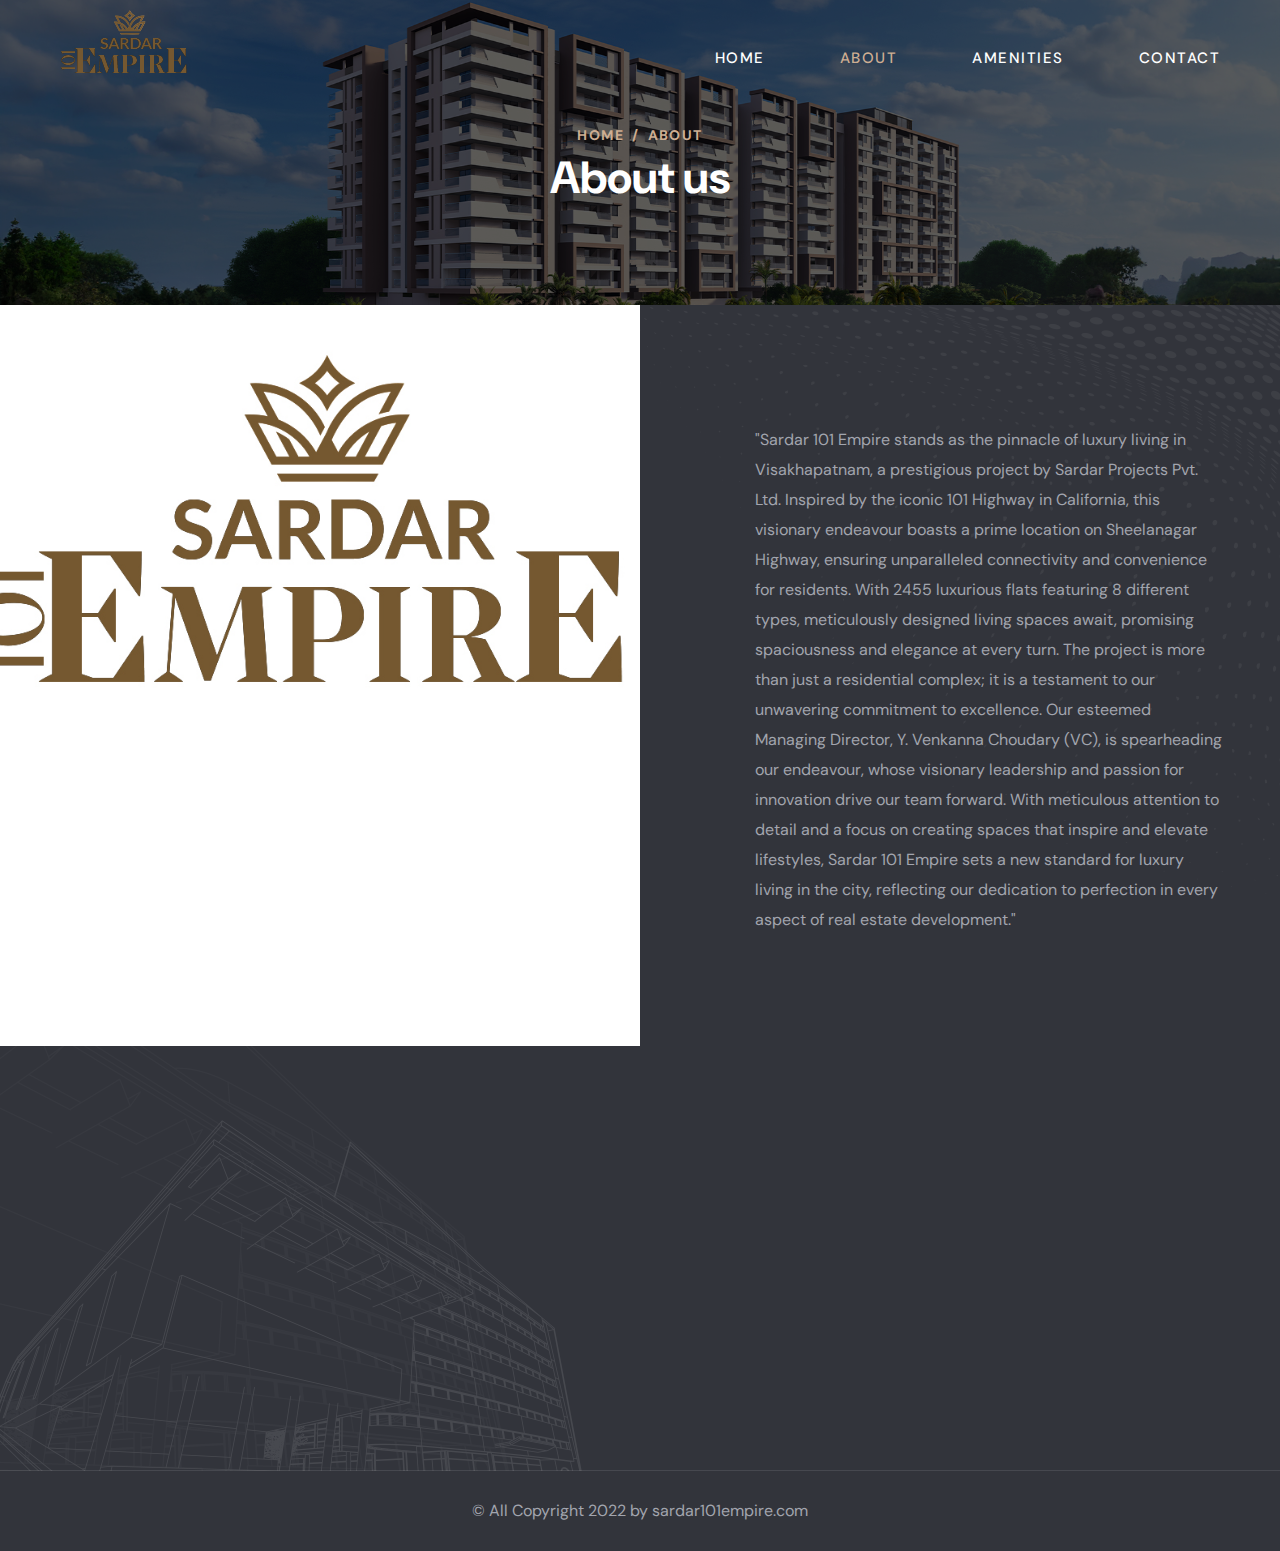
==== commit 3fceaec9: "modified" ====
--- a/about.html
+++ b/about.html
@@ -49,8 +49,8 @@
 
 <body class="custom-cursor">
 
-    <div class="custom-cursor__cursor"></div>
-    <div class="custom-cursor__cursor-two"></div>
+    <!-- <div class="custom-cursor__cursor"></div>
+    <div class="custom-cursor__cursor-two"></div> -->
 
 
 
@@ -64,7 +64,7 @@
 
     <div class="page-wrapper">
         <header class="main-header">
-            <div class="main-header__top">
+            <!-- <div class="main-header__top">
                 <div class="main-header__top-inner">
                     <div class="main-header__top-left">
                         <ul class="list-unstyled main-header__contact-list">
@@ -98,68 +98,73 @@
                         </div>
                     </div>
                 </div>
-            </div>
+            </div> -->
             <nav class="main-menu">
                 <div class="main-menu__wrapper">
                     <div class="main-menu__wrapper-inner">
                         <div class="main-menu__left">
                             <div class="main-menu__logo">
-                                <a href="index.html"><img src="assets/images/resources/logo-1.png" alt=""></a>
-                            </div>
-                        </div>
+                                <a href="index.html"><img style="padding-top: 15px;" src="assets/images/resources/logo-1.png" alt=""></a>
+                            </div>
+                        </div>
+                        <div class="main-menu__left">
+                            <a href="#" class="mobile-nav__toggler"><i class="fa fa-bars"></i></a>
+                        </div>
+                        <div class="main-menu__right">
+                           
                         <div class="main-menu__main-menu-box">
-                            <a href="#" class="mobile-nav__toggler"><i class="fa fa-bars"></i></a>
+                            
                             <ul class="main-menu__list">
-                                <li class="dropdown">
+                                <li>
                                     <a href="index.html">Home </a>
-                                    <ul class="shadow-box">
-                                        <li><a href="index.html">Home One</a></li>
-                                        <li><a href="index2.html">Home Two</a></li>
-                                        <li><a href="index3.html">Home Three</a></li>
-                                        <li class="dropdown">
-                                            <a href="#">Header Styles</a>
-                                            <ul>
-                                                <li><a href="index.html">Header One</a></li>
-                                                <li><a href="index2.html">Header Two</a></li>
-                                                <li><a href="index3.html">Header Three</a></li>
-                                            </ul>
-                                        </li>
-                                    </ul>
-                                </li>
-                                <li class="current">
+                                        <!-- <ul class="shadow-box">
+                                            <li><a href="index.html">Home One</a></li>
+                                            <li><a href="index2.html">Home Two</a></li>
+                                            <li><a href="index3.html">Home Three</a></li>
+                                            <li class="dropdown">
+                                                <a href="#">Header Styles</a>
+                                                <ul>
+                                                    <li><a href="index.html">Header One</a></li>
+                                                    <li><a href="index2.html">Header Two</a></li>
+                                                    <li><a href="index3.html">Header Three</a></li>
+                                                </ul>
+                                            </li>
+                                        </ul> -->
+                                </li>
+                                <li>
                                     <a href="about.html">About</a>
                                 </li>
-                                <li class="dropdown">
-                                    <a href="#">Pages</a>
-                                    <ul class="shadow-box">
+                                <li>
+                                    <a href="services.html">AMENITIES</a>
+                                    <!-- <ul class="shadow-box">
                                         <li><a href="services.html">Services</a>
                                         </li>
                                         <li><a href="the-building.html">The Building</a>
                                         </li>
                                         <li><a href="agents.html">Agents</a></li>
                                         <li><a href="faq.html">FAQs</a></li>
-                                    </ul>
-                                </li>
-                                <li class="dropdown">
+                                    </ul> -->
+                                </li>
+                                <!-- <li class="dropdown">
                                     <a href="#">Appartments</a>
                                     <ul class="shadow-box">
                                         <li><a href="apartments.html">Apartments</a></li>
                                         <li><a href="apartment-details.html">Apartment Details</a></li>
                                     </ul>
-                                </li>
-                                <li class="dropdown">
+                                </li> -->
+                                <!-- <li class="dropdown">
                                     <a href="#">News</a>
                                     <ul class="shadow-box">
                                         <li><a href="news.html">News</a></li>
                                         <li><a href="news-details.html">News Details</a></li>
                                     </ul>
-                                </li>
+                                </li> -->
                                 <li>
                                     <a href="contact.html">Contact</a>
                                 </li>
                             </ul>
                         </div>
-                        <div class="main-menu__right">
+                        <!-- <div class="main-menu__right">
                             <div class="main-menu__search-btn-box">
                                 <div class="main-menu__search-box">
                                     <a href="#" class="main-menu__search search-toggler icon-magnifying-glass"></a>
@@ -168,7 +173,7 @@
                                     <a href="contact.html" class="thm-btn main-menu__btn">Schedule a Visit</a>
                                 </div>
                             </div>
-                        </div>
+                        </div> -->
                     </div>
                 </div>
             </nav>
@@ -179,8 +184,12 @@
         </div><!-- /.stricky-header -->
 
         <!--Page Header Start-->
-        <section class="page-header">
-            <div class="page-header-bg" style="background-image: url(assets/images/backgrounds/page-header-bg.jpg)">
+        <section class="page-header" style="padding: 120px 0 100px;">
+            <!-- <div class="page-header-bg" style="background-image: url(assets/images/backgrounds/page-header-bg.jpg)">
+            </div> -->
+            <div class="page-header-bg" style="background-image: url(assets/images/backgrounds/main-slider-1-1.jpg)">
+            </div>
+            <div class="page-header-bg">
             </div>
             <div class="container">
                 <div class="page-header__inner">
@@ -196,10 +205,10 @@
         <!--Page Header End-->
 
         <!--Feature Three Start-->
-        <section class="feature-four">
+        <!-- <section class="feature-four">
             <div class="container">
                 <div class="row">
-                    <!--Feature Three Single Start-->
+                    Feature Three Single Start
                     <div class="col-xl-4 col-lg-4 wow fadeInUp" data-wow-delay="100ms">
                         <div class="feature-four__single">
                             <div class="feature-four__img-box">
@@ -214,8 +223,8 @@
                             </div>
                         </div>
                     </div>
-                    <!--Feature Three Single End-->
-                    <!--Feature Three Single Start-->
+                    Feature Three Single End
+                    Feature Three Single Start
                     <div class="col-xl-4 col-lg-4 wow fadeInUp" data-wow-delay="100ms">
                         <div class="feature-four__single">
                             <div class="feature-four__img-box">
@@ -230,8 +239,8 @@
                             </div>
                         </div>
                     </div>
-                    <!--Feature Three Single End-->
-                    <!--Feature Three Single Start-->
+                    Feature Three Single End
+                    Feature Three Single Start
                     <div class="col-xl-4 col-lg-4 wow fadeInUp" data-wow-delay="300ms">
                         <div class="feature-four__single">
                             <div class="feature-four__img-box">
@@ -246,14 +255,14 @@
                             </div>
                         </div>
                     </div>
-                    <!--Feature Three Single End-->
-                </div>
-            </div>
-        </section>
+                    Feature Three Single End
+                </div>
+            </div>
+        </section> -->
         <!--Feature Three End-->
 
         <!--Testimonial One Start-->
-        <section class="testimonial-one testimonial-two">
+        <!-- <section class="testimonial-one testimonial-two">
             <div class="container">
                 <div class="row">
                     <div class="col-xl-5 col-lg-5">
@@ -303,7 +312,7 @@
                                     }
                                 }
                             }'>
-                                <!--Testimonial One Single Start-->
+                                
                                 <div class="item">
                                     <div class="testimonial-one__single">
                                         <p class="testimonial-one__text">Vestibulum scelerisque enim pulvinar, aliquam
@@ -325,8 +334,7 @@
                                         </div>
                                     </div>
                                 </div>
-                                <!--Testimonial One Single End-->
-                                <!--Testimonial One Single Start-->
+                              
                                 <div class="item">
                                     <div class="testimonial-one__single">
                                         <p class="testimonial-one__text">Vestibulum scelerisque enim pulvinar, aliquam
@@ -348,8 +356,7 @@
                                         </div>
                                     </div>
                                 </div>
-                                <!--Testimonial One Single End-->
-                                <!--Testimonial One Single Start-->
+                               
                                 <div class="item">
                                     <div class="testimonial-one__single">
                                         <p class="testimonial-one__text">Vestibulum scelerisque enim pulvinar, aliquam
@@ -371,8 +378,7 @@
                                         </div>
                                     </div>
                                 </div>
-                                <!--Testimonial One Single End-->
-                                <!--Testimonial One Single Start-->
+                               
                                 <div class="item">
                                     <div class="testimonial-one__single">
                                         <p class="testimonial-one__text">Vestibulum scelerisque enim pulvinar, aliquam
@@ -394,13 +400,13 @@
                                         </div>
                                     </div>
                                 </div>
-                                <!--Testimonial One Single End-->
-                            </div>
-                        </div>
-                    </div>
-                </div>
-            </div>
-        </section>
+                              
+                            </div>
+                        </div>
+                    </div>
+                </div>
+            </div>
+        </section> -->
         <!--Testimonial One End-->
 
         <!--Value Two Start-->
@@ -408,20 +414,20 @@
             <div class="value-two__wrap">
                 <div class="value-two__left">
                     <div class="value-two__bg"
-                        style="background-image: url(assets/images/backgrounds/value-two-bg.jpg);"></div>
+                        style="height:500px;background-image: url(assets/images/backgrounds/value-two-bg.jpg);"></div>
                 </div>
                 <div class="value-two__right">
                     <div class="value-two__shape-1 float-bob-x">
                         <img src="assets/images/shapes/value-two-shape-1.png" alt="">
                     </div>
                     <div class="value-two__right-content">
-                        <div class="section-title text-left">
+                        <!-- <div class="section-title text-left">
                             <span class="section-title__tagline">apartment features</span>
                             <h2 class="section-title__title">Values of smart living in vista residence</h2>
-                        </div>
-                        <p class="value-two__text">Lorem ipsum simply free text available in the market. At vero eos et
-                            accusamus et iusto odio dig ducimus qui blan ditiis sit praesentium.</p>
-                        <div class="value-two__points-box">
+                        </div> -->
+                        <p class="value-two__text">"Sardar 101 Empire stands as the pinnacle of luxury living in Visakhapatnam, a prestigious project by Sardar Projects Pvt. Ltd. Inspired by the iconic 101 Highway in California, this visionary endeavour boasts a prime location on Sheelanagar Highway, ensuring unparalleled connectivity and convenience for residents. With 2455 luxurious flats featuring 8 different types, meticulously designed living spaces await, promising spaciousness and elegance at every turn. The project is more than just a residential complex; it is a testament to our unwavering commitment to excellence. Our esteemed 
+                            Managing Director, Y. Venkanna Choudary (VC), is spearheading our endeavour, whose visionary leadership and passion for innovation drive our team forward. With meticulous attention to detail and a focus on creating spaces that inspire and elevate lifestyles, Sardar 101 Empire sets a new standard for luxury living in the city, reflecting our dedication to perfection in every aspect of real estate development."</p>
+                        <!-- <div class="value-two__points-box">
                             <ul class="list-unstyled value-two__points">
                                 <li>
                                     <div class="icon">
@@ -500,7 +506,7 @@
                                     </div>
                                 </li>
                             </ul>
-                        </div>
+                        </div> -->
                     </div>
                 </div>
             </div>
@@ -508,14 +514,14 @@
         <!--Value Two End-->
 
         <!--Team Two Start-->
-        <section class="team-two">
+        <!-- <section class="team-two">
             <div class="container">
                 <div class="section-title text-center">
                     <span class="section-title__tagline">meet the team</span>
                     <h2 class="section-title__title">Our expert agents</h2>
                 </div>
                 <div class="row">
-                    <!--Team Two Single Start-->
+                    
                     <div class="col-xl-3 col-lg-6 col-md-6 wow fadeInUp" data-wow-delay="100ms">
                         <div class="team-two__single">
                             <div class="team-two__img-box">
@@ -539,8 +545,7 @@
                             </div>
                         </div>
                     </div>
-                    <!--Team Two Single End-->
-                    <!--Team Two Single Start-->
+                  
                     <div class="col-xl-3 col-lg-6 col-md-6 wow fadeInUp" data-wow-delay="200ms">
                         <div class="team-two__single">
                             <div class="team-two__img-box">
@@ -564,8 +569,7 @@
                             </div>
                         </div>
                     </div>
-                    <!--Team Two Single End-->
-                    <!--Team Two Single Start-->
+                    
                     <div class="col-xl-3 col-lg-6 col-md-6 wow fadeInUp" data-wow-delay="300ms">
                         <div class="team-two__single">
                             <div class="team-two__img-box">
@@ -589,8 +593,7 @@
                             </div>
                         </div>
                     </div>
-                    <!--Team Two Single End-->
-                    <!--Team Two Single Start-->
+                    
                     <div class="col-xl-3 col-lg-6 col-md-6 wow fadeInUp" data-wow-delay="400ms">
                         <div class="team-two__single">
                             <div class="team-two__img-box">
@@ -614,88 +617,14 @@
                             </div>
                         </div>
                     </div>
-                    <!--Team Two Single End-->
-                </div>
-            </div>
-        </section>
+                   
+                </div>
+            </div>
+        </section> -->
         <!--Team Two End-->
 
         <!--Brand Two Start-->
-        <section class="brand-two">
-            <div class="container">
-                <div class="row">
-                    <div class="col-xl-12">
-                        <div class="brand-two__inner">
-                            <div class="thm-swiper__slider swiper-container" data-swiper-options='{"spaceBetween": 100, "slidesPerView": 5, "autoplay": { "delay": 5000 }, "breakpoints": {
-                        "0": {
-                            "spaceBetween": 30,
-                            "slidesPerView": 2
-                        },
-                        "375": {
-                            "spaceBetween": 30,
-                            "slidesPerView": 2
-                        },
-                        "575": {
-                            "spaceBetween": 30,
-                            "slidesPerView": 3
-                        },
-                        "767": {
-                            "spaceBetween": 50,
-                            "slidesPerView": 4
-                        },
-                        "991": {
-                            "spaceBetween": 50,
-                            "slidesPerView": 5
-                        },
-                        "1199": {
-                            "spaceBetween": 100,
-                            "slidesPerView": 6
-                        }
-                    }}'>
-                                <div class="swiper-wrapper">
-                                    <div class="swiper-slide">
-                                        <img src="assets/images/brand/brand-2-1.png" alt="">
-                                    </div><!-- /.swiper-slide -->
-                                    <div class="swiper-slide">
-                                        <img src="assets/images/brand/brand-2-2.png" alt="">
-                                    </div><!-- /.swiper-slide -->
-                                    <div class="swiper-slide">
-                                        <img src="assets/images/brand/brand-2-3.png" alt="">
-                                    </div><!-- /.swiper-slide -->
-                                    <div class="swiper-slide">
-                                        <img src="assets/images/brand/brand-2-4.png" alt="">
-                                    </div><!-- /.swiper-slide -->
-                                    <div class="swiper-slide">
-                                        <img src="assets/images/brand/brand-2-5.png" alt="">
-                                    </div><!-- /.swiper-slide -->
-                                    <div class="swiper-slide">
-                                        <img src="assets/images/brand/brand-2-6.png" alt="">
-                                    </div><!-- /.swiper-slide -->
-                                    <div class="swiper-slide">
-                                        <img src="assets/images/brand/brand-2-1.png" alt="">
-                                    </div><!-- /.swiper-slide -->
-                                    <div class="swiper-slide">
-                                        <img src="assets/images/brand/brand-2-2.png" alt="">
-                                    </div><!-- /.swiper-slide -->
-                                    <div class="swiper-slide">
-                                        <img src="assets/images/brand/brand-2-3.png" alt="">
-                                    </div><!-- /.swiper-slide -->
-                                    <div class="swiper-slide">
-                                        <img src="assets/images/brand/brand-2-4.png" alt="">
-                                    </div><!-- /.swiper-slide -->
-                                    <div class="swiper-slide">
-                                        <img src="assets/images/brand/brand-2-5.png" alt="">
-                                    </div><!-- /.swiper-slide -->
-                                    <div class="swiper-slide">
-                                        <img src="assets/images/brand/brand-2-6.png" alt="">
-                                    </div><!-- /.swiper-slide -->
-                                </div>
-                            </div>
-                        </div>
-                    </div>
-                </div>
-            </div>
-        </section>
+        
         <!--Brand Two End-->
 
         <!--Site Footer Start-->
@@ -710,15 +639,10 @@
                             <div class="col-xl-4 col-lg-6 col-md-6 wow fadeInUp" data-wow-delay="100ms">
                                 <div class="footer-widget__column footer-widget__about">
                                     <div class="footer-widget__about-text-box">
-                                        <p class="footer-widget__about-text">Aports find out all the ways to enjoy
-                                            modern and luxury residential life around the world.</p>
-                                    </div>
-                                    <div class="site-footer__social">
-                                        <a href="#"><i class="fab fa-twitter"></i></a>
-                                        <a href="#"><i class="fab fa-facebook"></i></a>
-                                        <a href="#"><i class="fab fa-pinterest-p"></i></a>
-                                        <a href="#"><i class="fab fa-instagram"></i></a>
-                                    </div>
+                                        <p class="footer-widget__about-text">SARDAR EMPIRE offers diverse opportunities for relaxation, recreation, and community engagement. With three tailored activity zones, 
+                                            your new home is the perfect place to create unforgettable moments.</p>
+                                    </div>
+                                    
                                 </div>
                             </div>
                             <div class="col-xl-2 col-lg-6 col-md-6 wow fadeInUp" data-wow-delay="200ms">
@@ -727,11 +651,10 @@
                                         <h3 class="footer-widget__title">Explore</h3>
                                     </div>
                                     <ul class="footer-widget__Explore-list list-unstyled">
+                                        <li><a href="index.html">Home</a></li>
                                         <li><a href="about.html">About</a></li>
+                                        <li><a href="services.html">Amenities</a></li>
                                         <li><a href="contact.html">Contact</a></li>
-                                        <li><a href="about.html">Custom Widget</a></li>
-                                        <li><a href="about.html">Shortcodes</a></li>
-                                        <li><a href="about.html">Blank page</a></li>
                                     </ul>
                                 </div>
                             </div>
@@ -740,8 +663,9 @@
                                     <div class="footer-widget__title-box">
                                         <h3 class="footer-widget__title">Find</h3>
                                     </div>
-                                    <p class="footer-widget__find-text">30 Broklyn Golden Street, New <br> York United
-                                        States of <br> America</p>
+                                    <p><b>SARDAR 101 EMPIRE</b></p>
+                                    <p class="footer-widget__find-text"> Beside Sheelanagar Petrol bunk, <br> Gajuwaka,
+                                        <br> Visakhapatnam.</p>
                                 </div>
                             </div>
                             <div class="col-xl-3 col-lg-6 col-md-6 wow fadeInUp" data-wow-delay="400ms">
@@ -755,25 +679,27 @@
                                                 <span class="fas fa-phone-alt"></span>
                                             </div>
                                             <div class="text">
-                                                <p><a href="tel:23425446680">+23 425 4466 80</a></p>
+                                                <p><a href="tel:23425446680">+91 9676664422</a></p>
+                                                <p><a href="tel:23425446680">+91 9912571779</a></p>
+                                                <p><a href="tel:23425446680">+91 9440293822</a></p>
                                             </div>
                                         </li>
-                                        <li>
+                                        <!-- <li>
                                             <div class="icon">
                                                 <span class="fas fa-clock"></span>
                                             </div>
                                             <div class="text">
                                                 <p>Mon - Sun: 8AM - 8PM</p>
                                             </div>
-                                        </li>
-                                        <li>
+                                        </li>-->
+                                        <!-- <li>
                                             <div class="icon">
                                                 <span class="fas fa-envelope"></span>
                                             </div>
                                             <div class="text">
                                                 <p><a href="mailto:needhelp@company.com">needhelp@company.com</a></p>
                                             </div>
-                                        </li>
+                                        </li> -->
                                     </ul>
                                 </div>
                             </div>
@@ -786,7 +712,7 @@
                     <div class="row">
                         <div class="col-xl-12">
                             <div class="site-footer__bottom-inner">
-                                <p class="site-footer__bottom-text">© All Copyright 2022 by <a href="#">Aports.com</a>
+                                <p class="site-footer__bottom-text">© All Copyright 2022 by <a href="#">sardar101empire.com</a>
                                 </p>
                             </div>
                         </div>
@@ -816,22 +742,19 @@
 
             <ul class="mobile-nav__contact list-unstyled">
                 <li>
-                    <i class="fa fa-envelope"></i>
-                    <a href="mailto:needhelp@packageName__.com">needhelp@agrion.com</a>
+                    <i class="fa fa-phone-alt"></i>
+                    <a href="tel:23425446680">+91 9676664422</a>
                 </li>
                 <li>
                     <i class="fa fa-phone-alt"></i>
-                    <a href="tel:666-888-0000">666 888 0000</a>
+                    <a href="tel:23425446680">+91 9912571779</a>
+                </li>
+                <li>
+                    <i class="fa fa-phone-alt"></i>
+                    <a href="tel:23425446680">+91 9440293822</a>
                 </li>
             </ul><!-- /.mobile-nav__contact -->
-            <div class="mobile-nav__top">
-                <div class="mobile-nav__social">
-                    <a href="#" class="fab fa-twitter"></a>
-                    <a href="#" class="fab fa-facebook-square"></a>
-                    <a href="#" class="fab fa-pinterest-p"></a>
-                    <a href="#" class="fab fa-instagram"></a>
-                </div><!-- /.mobile-nav__social -->
-            </div><!-- /.mobile-nav__top -->
+            
 
 
 
--- a/assets/css/aports.css
+++ b/assets/css/aports.css
@@ -592,9 +592,11 @@
 .main-menu__logo {
   position: relative;
   display: block;
-  background-color: var(--aports-base);
+  /* background-color: var(--aports-base); */
+  opacity: 1;
   padding: 30.5px 60px;
   margin-top: -40px;
+  z-index: 999;
 }
 
 .main-menu__main-menu-box {
@@ -666,6 +668,7 @@
 .stricky-header.main-menu {
   background-color: var(--aports-black);
 }
+/* ////  header color */
 
 
 .main-menu .main-menu__list,
@@ -1684,6 +1687,8 @@
   right: 0;
   bottom: 0;
   background-color: rgba(37, 37, 43, .70);
+
+  /* background-color: rgba(0, 0, 0, 0.4); */
 }
 
 .main-slider__content {
@@ -1713,8 +1718,8 @@
 .main-slider .swiper-slide-active .main-slider__title {
   visibility: visible;
   opacity: 1;
-  -webkit-transform: translateY(0) translateX(0);
-  transform: translateY(0) translateX(0);
+  /* -webkit-transform: translateY(0) translateX(0);
+  transform: translateY(0) translateX(0); */
 }
 
 .main-slider__nav {
@@ -6369,7 +6374,8 @@
   bottom: 0;
   left: 0;
   right: 0;
-  background-color: rgba(35, 37, 43, .70);
+  background-color: rgba(0, 0, 0, 0.4);
+  /* background-color: rgba(35, 37, 43, .70); */
 }
 
 .page-header__inner {
@@ -7156,7 +7162,7 @@
 .contact-page-google-map {
   position: relative;
   display: block;
-  background-color: var(--aports-primary);
+  /* background-color: var(--aports-primary); */
 }
 
 .google-map__two {
@@ -7165,7 +7171,7 @@
   border: none;
   height: 475px;
   width: 100%;
-  mix-blend-mode: luminosity;
+  /* mix-blend-mode: luminosity; */
 }
 
 /*--------------------------------------------------------------
